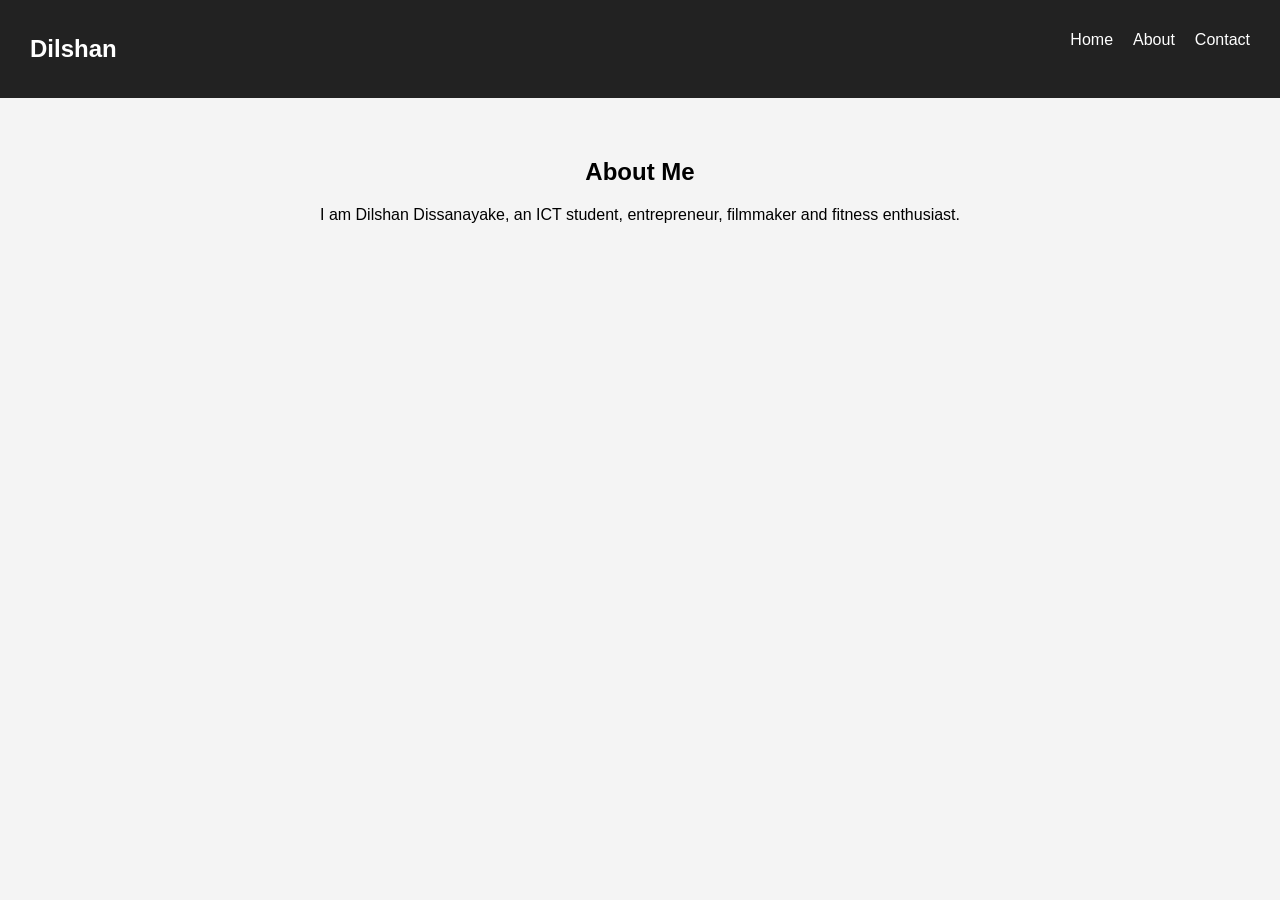
==== about.html @ 0e3d92df "Add files via upload" ====
<!DOCTYPE html>
<html>
<head>
    <title>About Me</title>
    <link rel="stylesheet" href="style.css">
</head>
<body>

<nav>
    <h2>Dilshan</h2>
    <ul>
        <li><a href="index.html">Home</a></li>
        <li><a href="about.html">About</a></li>
        <li><a href="contact.html">Contact</a></li>
    </ul>
</nav>

<section class="about">
    <h1>About Me</h1>
    <p>
        I am Dilshan Dissanayake, an ICT student, entrepreneur,
        filmmaker and fitness enthusiast.
    </p>
</section>

</body>
</html>
---- style.css ----
body{
    html{
    scroll-behavior:smooth;
}
    margin:0;
    font-family:Arial, sans-serif;
    background:#f4f4f4;
}

nav{
    background:#222;
    color:white;
    display:flex;
    justify-content:space-between;
    padding:15px 30px;
}

nav ul{
    list-style:none;
    display:flex;
}

nav ul li{
    margin-left:20px;
}

nav ul li a{
    color:white;
    text-decoration:none;
}

.hero{
    text-align:center;
    padding:150px 20px;
    background-image:url('background.jpg');
    background-size:cover;
    background-position:center;
    color:white;
}

button{
    padding:12px 25px;
    border:none;
    cursor:pointer;
    border-radius:5px;
    transition:0.3s;
}

button:hover{
    transform:scale(1.1);
}

.about{
    padding:40px;
    text-align:center;
}

.projects{
    padding:40px;
    text-align:center;
}

.card{
    background:white;
    padding:20px;
    margin:20px auto;
    width:300px;
    border-radius:10px;
    box-shadow:0 0 10px rgba(0,0,0,0.2);
    transition:0.3s;
}

.card:hover{
    transform:translateY(-10px);
}

footer{
    background:#0f172a;
    color:white;
    text-align:center;
    padding:20px;
}

.profile-pic{
    width:200px;
    height:200px;
    border-radius:50%;
    object-fit:cover;
    border:5px solid white;
    box-shadow:0 0 20px rgba(0,0,0,0.4);
}
.contact{
    text-align:center;
    padding:40px;
}

input, textarea{
    width:300px;
    padding:10px;
}

textarea{
    height:100px;
}

.hero h1{
    animation: glow 2s infinite;
}

@keyframes glow{
    0%{
        opacity:0.5;
    }

    50%{
        opacity:1;
    }

    100%{
        opacity:0.5;
    }
}
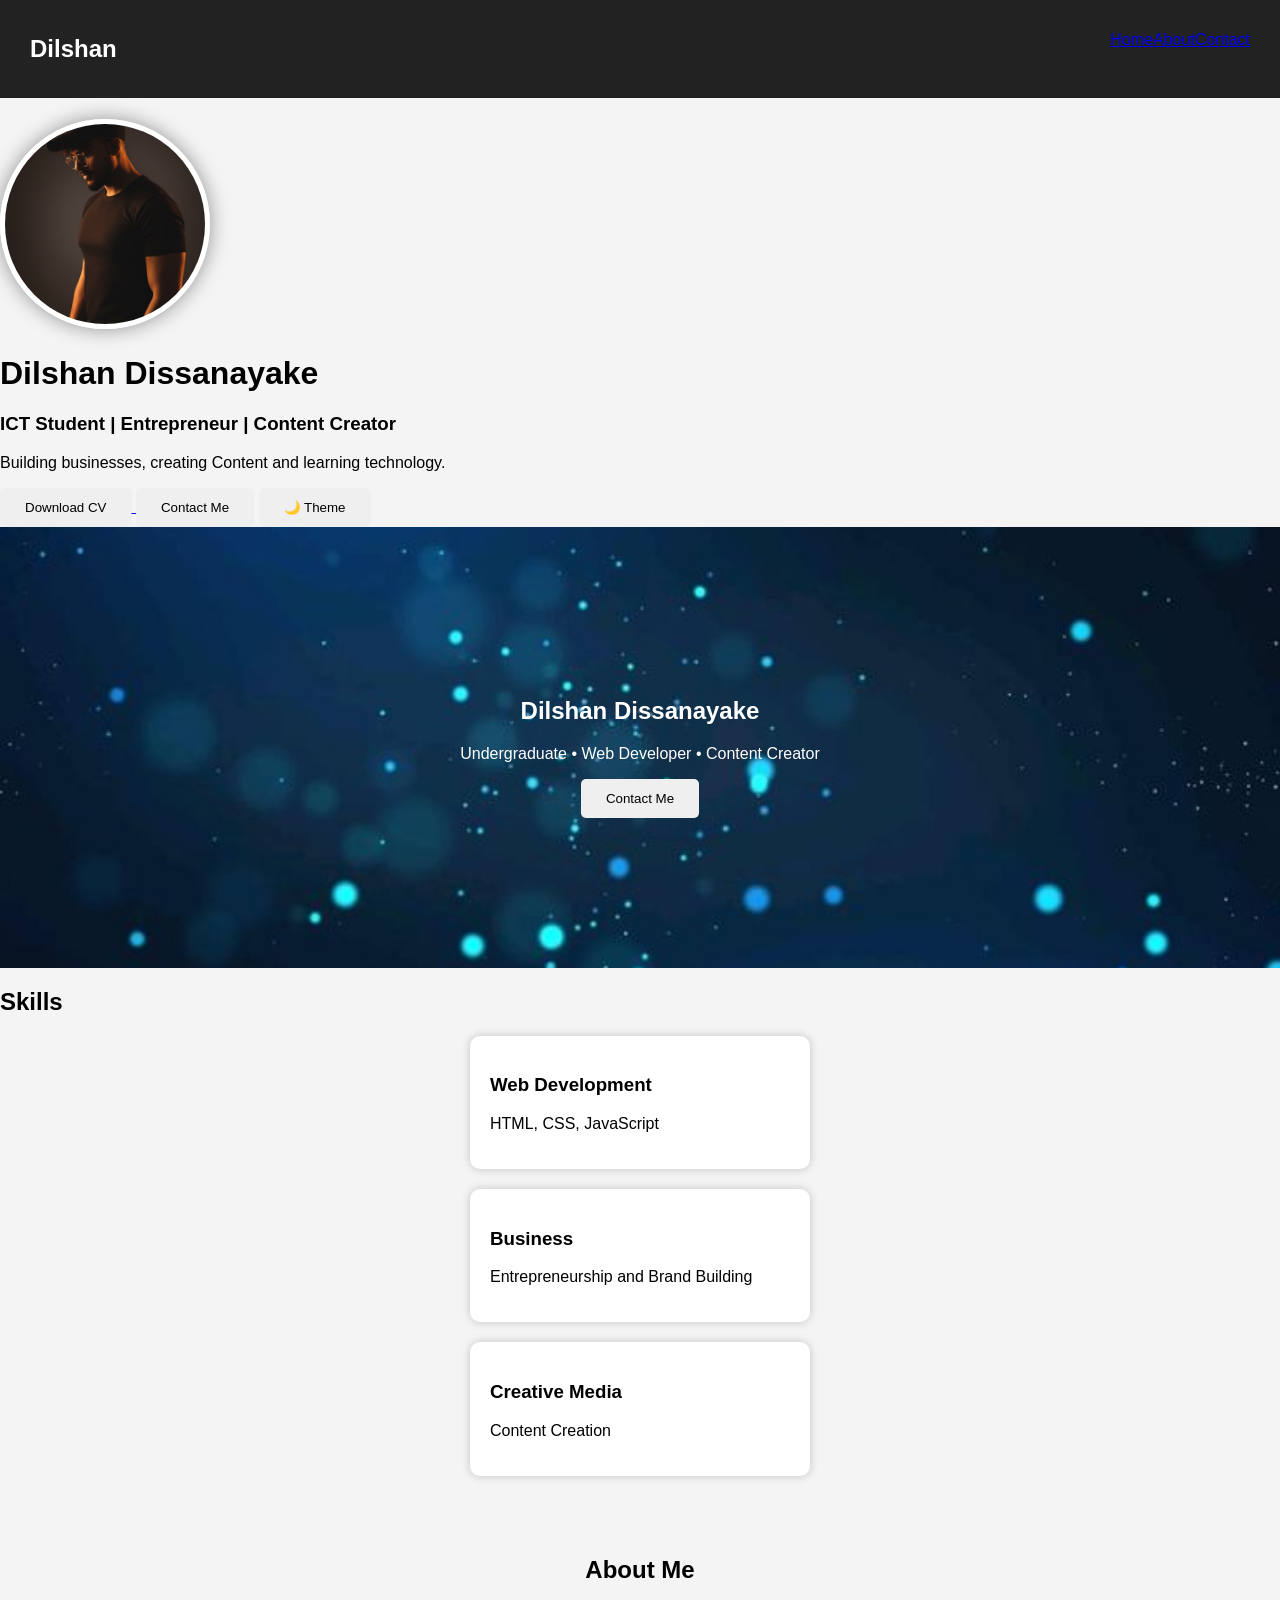
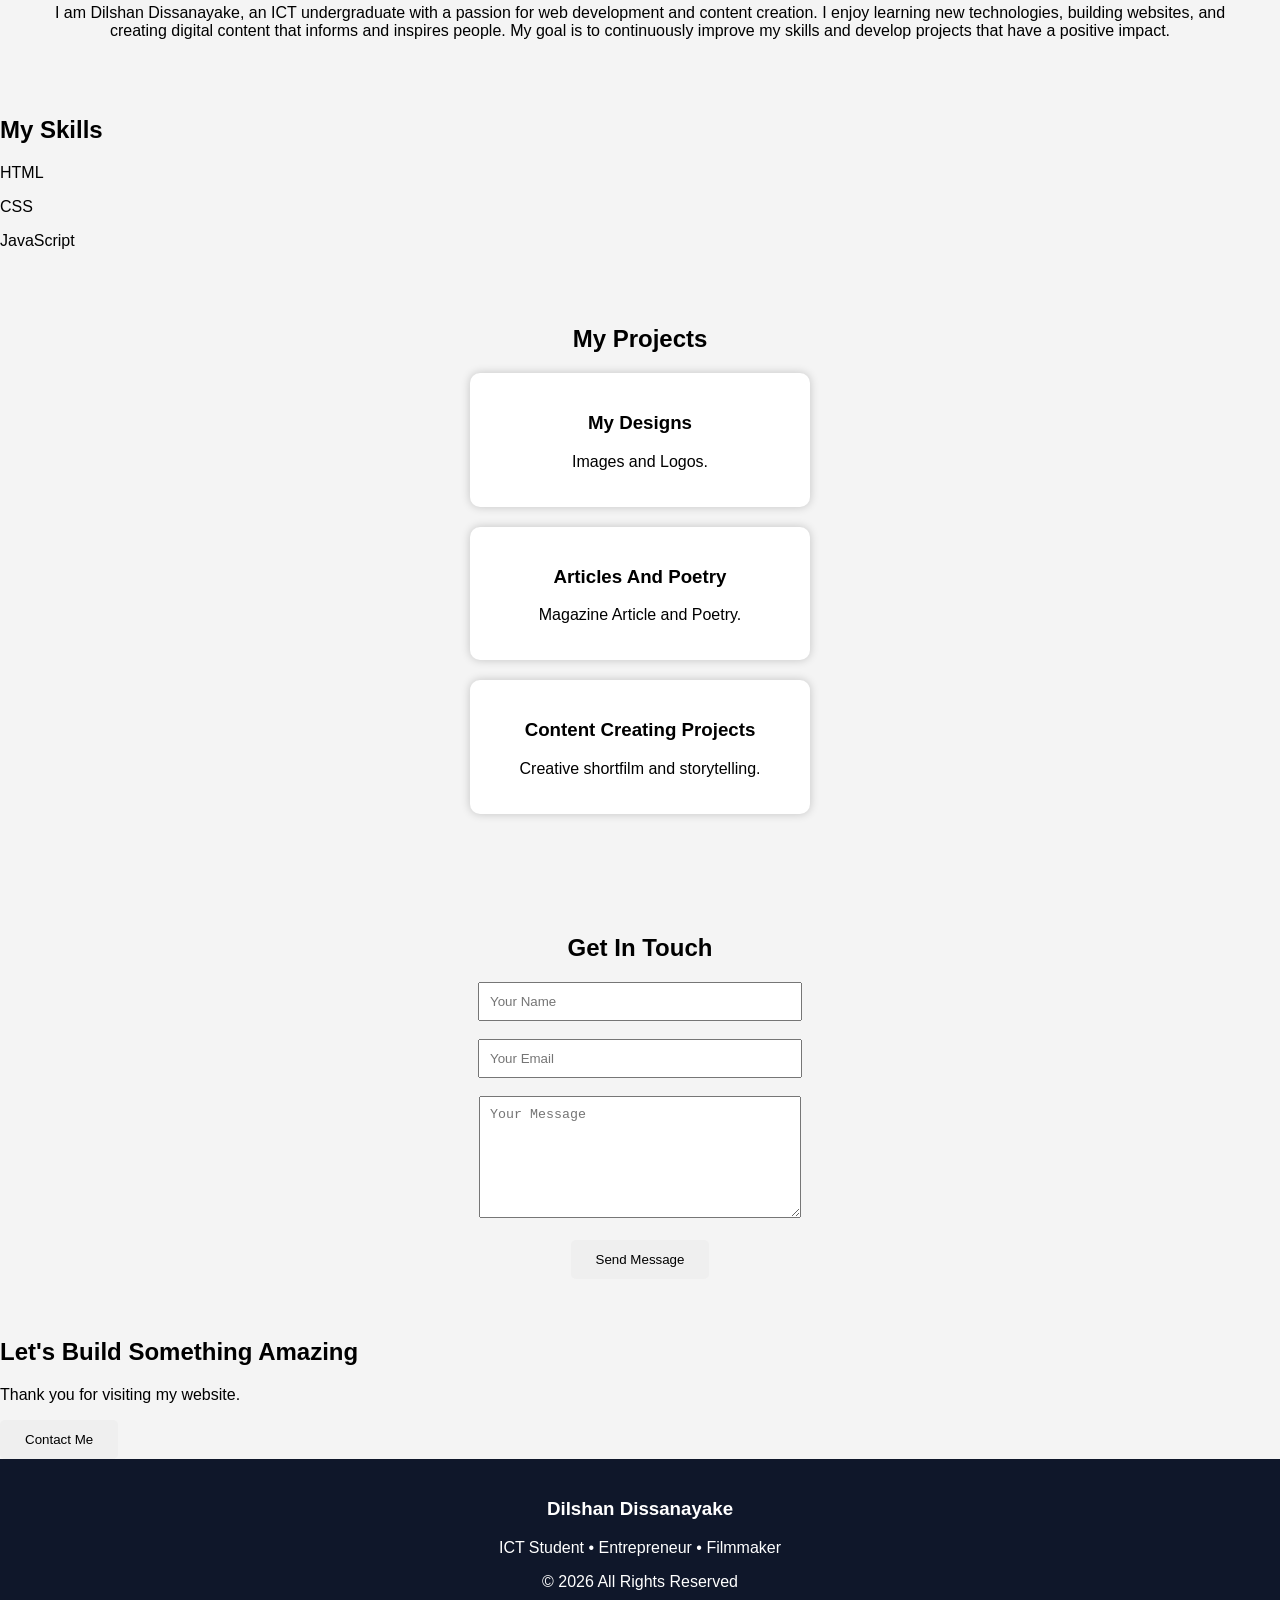
==== commit 889b21d3: "Update about.html" ====
--- a/about.html
+++ b/about.html
@@ -1,7 +1,9 @@
 <!DOCTYPE html>
 <html>
 <head>
-    <title>About Me</title>
+     <meta name="viewport" content="width=device-width, initial-scale=1.0">
+    <link rel="icon" href="favicon.ico">
+    <title>Dilshan's Website</title>
     <link rel="stylesheet" href="style.css">
 </head>
 <body>
@@ -9,19 +11,148 @@
 <nav>
     <h2>Dilshan</h2>
     <ul>
-        <li><a href="index.html">Home</a></li>
-        <li><a href="about.html">About</a></li>
-        <li><a href="contact.html">Contact</a></li>
+       <a href="index.html">Home</a>
+       <a href="about.html">About</a>
+       <a href="contact.html">Contact</a>
     </ul>
 </nav>
 
+<h1 id="title"></h1>
+    <img src="profile.jpg" alt="Dilshan" class="profile-pic">
+    <p id="visits"></p>
+<h1>Dilshan Dissanayake</h1>
+
+<h3>ICT Student | Entrepreneur | Content Creator</h3>
+
+<p>
+Building businesses, creating Content and learning technology.
+</p>
+    <a href="cv.pdf" download>
+    <button>Download CV</button>
+    </a>
+<button onclick="showMessage()">Contact Me</button>
+<button onclick="toggleTheme()">🌙 Theme</button>
+</section>
+
+<section class="hero">
+
+    <h1>Dilshan Dissanayake</h1>
+
+    <p>
+        Undergraduate • Web Developer • Content Creator
+    </p>
+
+    <button onclick="showMessage()">
+        Contact Me
+    </button>
+
+</section>
+
+<section class="skills">
+
+<h2>Skills</h2>
+
+<div class="card">
+    <h3>Web Development</h3>
+    <p>HTML, CSS, JavaScript</p>
+</div>
+
+<div class="card">
+    <h3>Business</h3>
+    <p>Entrepreneurship and Brand Building</p>
+</div>
+
+<div class="card">
+    <h3>Creative Media</h3>
+    <p>Content Creation</p>
+</div>
+
+</section>
+
 <section class="about">
-    <h1>About Me</h1>
+    <h2>About Me</h2>
     <p>
-        I am Dilshan Dissanayake, an ICT student, entrepreneur,
-        filmmaker and fitness enthusiast.
+        I am Dilshan Dissanayake, an ICT undergraduate with a passion for web development and content creation. I enjoy learning new technologies, building websites, and creating digital content that informs and inspires people. My goal is to continuously improve my skills and develop projects that have a positive impact.
+
     </p>
 </section>
 
+<section class="skills">
+
+<h2>My Skills</h2>
+
+<p>HTML</p>
+<div class="bar"><div class="fill" style="width:80%"></div></div>
+
+<p>CSS</p>
+<div class="bar"><div class="fill" style="width:75%"></div></div>
+
+<p>JavaScript</p>
+<div class="bar"><div class="fill" style="width:60%"></div></div>
+
+</section>
+
+<section class="projects">
+    <h2>My Projects</h2>
+    <div class="card">
+        <h3>My Designs</h3>
+        <p>Images and Logos.</p>
+    </div>
+
+    <div class="card">
+        <h3>Articles And Poetry</h3>
+        <p>Magazine Article and Poetry.</p>
+    </div>
+
+    <div class="card">
+        <h3>Content Creating Projects</h3>
+        <p>Creative shortfilm and storytelling.</p>
+    </div>
+</section>
+
+<section class="contact">
+   <h2>Get In Touch</h2>
+
+    <form>
+        <input type="text" placeholder="Your Name"><br><br>
+
+        <input type="email" placeholder="Your Email"><br><br>
+
+        <textarea placeholder="Your Message"></textarea><br><br>
+
+        <button type="submit">Send Message</button>
+    </form>
+
+</section>
+
+<section class="cta">
+
+<h2>Let's Build Something Amazing</h2>
+
+<p>
+Thank you for visiting my website.
+</p>
+
+<button onclick="showMessage()">
+Contact Me
+</button>
+
+</section>
+<footer>
+
+<h3>Dilshan Dissanayake</h3>
+
+<p>
+ICT Student • Entrepreneur • Filmmaker
+</p>
+
+<p>
+© 2026 All Rights Reserved
+</p>
+
+</footer>
+
+<script src="script.js"></script>
+
 </body>
-</html>+</html>
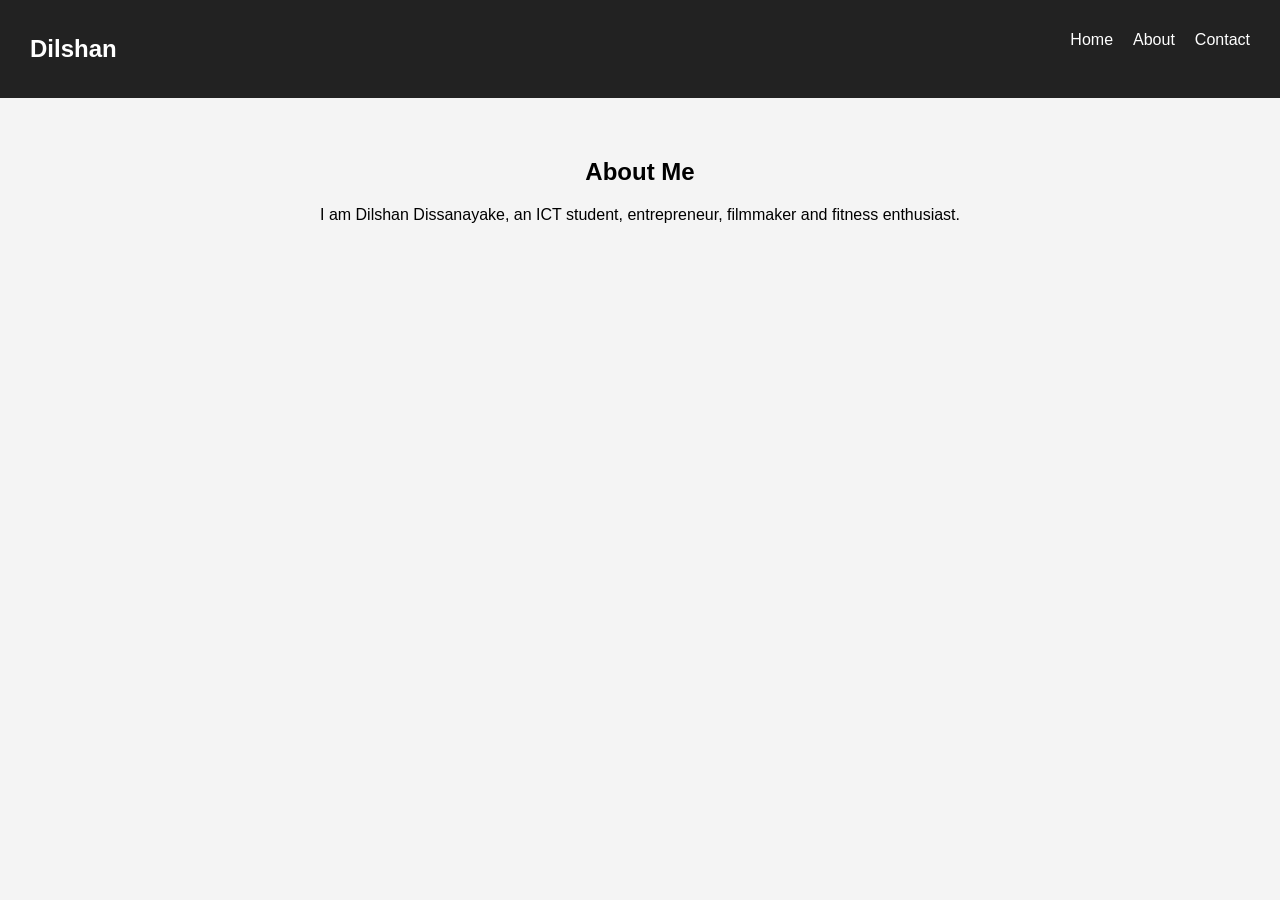
==== commit 363cee38: "Update about.html" ====
--- a/about.html
+++ b/about.html
@@ -1,9 +1,7 @@
 <!DOCTYPE html>
 <html>
 <head>
-     <meta name="viewport" content="width=device-width, initial-scale=1.0">
-    <link rel="icon" href="favicon.ico">
-    <title>Dilshan's Website</title>
+    <title>About Me</title>
     <link rel="stylesheet" href="style.css">
 </head>
 <body>
@@ -11,148 +9,19 @@
 <nav>
     <h2>Dilshan</h2>
     <ul>
-       <a href="index.html">Home</a>
-       <a href="about.html">About</a>
-       <a href="contact.html">Contact</a>
+        <li><a href="index.html">Home</a></li>
+        <li><a href="about.html">About</a></li>
+        <li><a href="contact.html">Contact</a></li>
     </ul>
 </nav>
 
-<h1 id="title"></h1>
-    <img src="profile.jpg" alt="Dilshan" class="profile-pic">
-    <p id="visits"></p>
-<h1>Dilshan Dissanayake</h1>
-
-<h3>ICT Student | Entrepreneur | Content Creator</h3>
-
-<p>
-Building businesses, creating Content and learning technology.
-</p>
-    <a href="cv.pdf" download>
-    <button>Download CV</button>
-    </a>
-<button onclick="showMessage()">Contact Me</button>
-<button onclick="toggleTheme()">🌙 Theme</button>
-</section>
-
-<section class="hero">
-
-    <h1>Dilshan Dissanayake</h1>
-
+<section class="about">
+    <h1>About Me</h1>
     <p>
-        Undergraduate • Web Developer • Content Creator
-    </p>
-
-    <button onclick="showMessage()">
-        Contact Me
-    </button>
-
-</section>
-
-<section class="skills">
-
-<h2>Skills</h2>
-
-<div class="card">
-    <h3>Web Development</h3>
-    <p>HTML, CSS, JavaScript</p>
-</div>
-
-<div class="card">
-    <h3>Business</h3>
-    <p>Entrepreneurship and Brand Building</p>
-</div>
-
-<div class="card">
-    <h3>Creative Media</h3>
-    <p>Content Creation</p>
-</div>
-
-</section>
-
-<section class="about">
-    <h2>About Me</h2>
-    <p>
-        I am Dilshan Dissanayake, an ICT undergraduate with a passion for web development and content creation. I enjoy learning new technologies, building websites, and creating digital content that informs and inspires people. My goal is to continuously improve my skills and develop projects that have a positive impact.
-
+        I am Dilshan Dissanayake, an ICT student, entrepreneur,
+        filmmaker and fitness enthusiast.
     </p>
 </section>
 
-<section class="skills">
-
-<h2>My Skills</h2>
-
-<p>HTML</p>
-<div class="bar"><div class="fill" style="width:80%"></div></div>
-
-<p>CSS</p>
-<div class="bar"><div class="fill" style="width:75%"></div></div>
-
-<p>JavaScript</p>
-<div class="bar"><div class="fill" style="width:60%"></div></div>
-
-</section>
-
-<section class="projects">
-    <h2>My Projects</h2>
-    <div class="card">
-        <h3>My Designs</h3>
-        <p>Images and Logos.</p>
-    </div>
-
-    <div class="card">
-        <h3>Articles And Poetry</h3>
-        <p>Magazine Article and Poetry.</p>
-    </div>
-
-    <div class="card">
-        <h3>Content Creating Projects</h3>
-        <p>Creative shortfilm and storytelling.</p>
-    </div>
-</section>
-
-<section class="contact">
-   <h2>Get In Touch</h2>
-
-    <form>
-        <input type="text" placeholder="Your Name"><br><br>
-
-        <input type="email" placeholder="Your Email"><br><br>
-
-        <textarea placeholder="Your Message"></textarea><br><br>
-
-        <button type="submit">Send Message</button>
-    </form>
-
-</section>
-
-<section class="cta">
-
-<h2>Let's Build Something Amazing</h2>
-
-<p>
-Thank you for visiting my website.
-</p>
-
-<button onclick="showMessage()">
-Contact Me
-</button>
-
-</section>
-<footer>
-
-<h3>Dilshan Dissanayake</h3>
-
-<p>
-ICT Student • Entrepreneur • Filmmaker
-</p>
-
-<p>
-© 2026 All Rights Reserved
-</p>
-
-</footer>
-
-<script src="script.js"></script>
-
 </body>
 </html>
